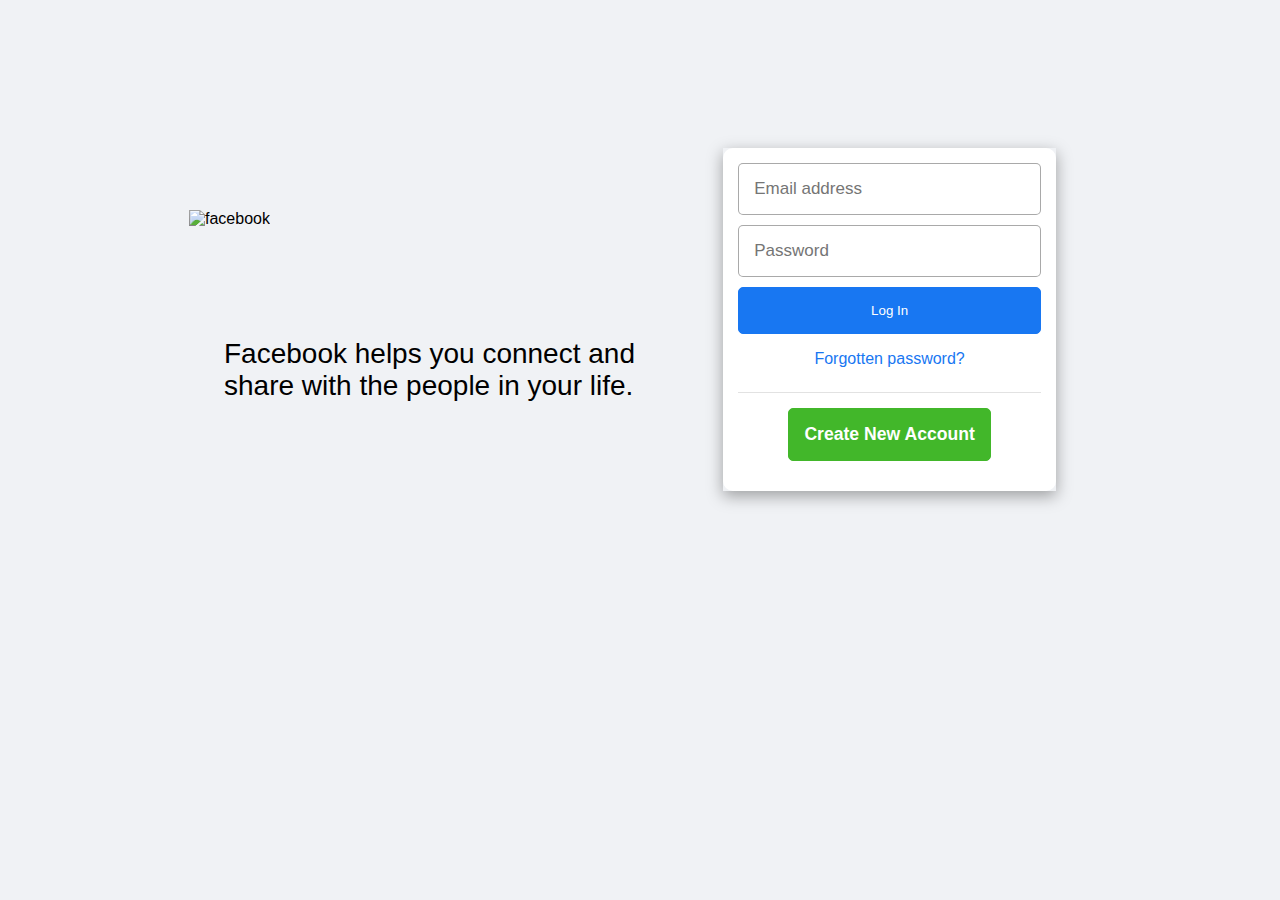
==== index.html @ e9337e7f "updated the javascript more to be commited" ====
<!DOCTYPE html>
<html lang="en">
<head>
    <meta charset="UTF-8">
    <meta http-equiv="X-UA-Compatible" content="IE=edge">
    <meta name="viewport" content="width=device-width, initial-scale=1.0">
    <title>Facebook</title>
    <link rel="stylesheet" href="style.css">
</head>
<body>
    <div class="container">
        <div class="logdetails">
            
        </div>
        <header class="login-header">
            <div class="face-image">
                <img src="https://static.xx.fbcdn.net/rsrc.php/y8/r/dF5SId3UHWd.svg" alt="facebook">
            </div>
            <h3>Facebook helps you connect and share with the people in your life.</h3>
        </header>
        <section class="login-section">
            <form class="form-login" id="form">
                <div class="login">
                    <input type="text" name="email" id="email" placeholder="Email address">
                    
                    <input type="password" name="password" id="password" placeholder="Password">
                    
                    <button class="btn btn-login" type="submit" id="btnLogin">Log In</button>

                    <p class="forget-pass">
                        Forgotten password?
                    </p>
                </div>
                <div class="create">
                    <button type="button" class="btn btn-create" id="modalbtn">Create New Account</button>
                </div>
            </form>
            <div class="modal" id="modal">
                <div class="modalContent" id="modalcontent">
                    <div class="modal-signUp">
                        <h2>Sign up it's easy</h2>
                        <span class="closeModal">&times;</span> 
                    </div>
                    
                    <div class="modalDetails">
                        <div class="modalNames">
                            <input type="text" name="firstName" id="firstName" placeholder="Firstname">

                            <input type="password" name="surName" id="surName" placeholder="Surname">
                        </div>
                        <div class="modalOthers">
                            <input type="email" name="newEmail" id="newEmail" placeholder="Email Address">

                            <input type="password" name="newPassword" id="newPassword" placeholder="New Password">
                        </div>
                        <div class=" create modalCreate">
                            <button type="button" class="btn btn-create" id="modalCreate">Sign Up</button>
                        </div>
                    </div>
                    
                </div>
            </div>
        </section>
    </div>
<script src="modal-pro.js"></script>
<script src="app.js"></script>

</body>
</html>
---- style.css ----
*{
    box-sizing: border-box;
}
html,body{
    margin: 0;
    padding: 0;
}
body{
    font-family: 'Segoe UI', Tahoma, Geneva, Verdana, sans-serif;
    background-color: #f0f2f5;
    position: relative;
}
.logdetails{
    position: absolute;
    top: 0;
    left: 40%;
    right: 40%;
}
.success{
    background-color: greenyellow;
    color: white;
    border-radius: 10px;
    padding: 10px;
    text-align: center;
    margin: 10px auto;
    color: rgba(0, 0, 0, 0.742);
    box-shadow: rgba(0, 0, 0, 0.15) 1.95px 1.95px 2.6px;
}
.error{

    background-color: rgba(255, 0, 0, 0.667);
    color: white;
    border-radius: 10px;
    padding: 10px;
    text-align: center;
    margin: 10px auto;
    box-shadow: rgba(0, 0, 0, 0.15) 1.95px 1.95px 2.6px;
}
.container{
    width: 65%;
    margin: 20px auto;
    display: flex;
    justify-content: space-between;
    align-items: center;
    padding-top: 10%;
}
.face-image{
    width: 350px;
    height: 100px;
    margin-left: -35px;
}
.login-header{
    width: 50%;
}
.login-header h3{
    font-size: 28px;
    line-height: 32px;
    font-weight: normal;
    
}
.login-section{
    width: 40%;
    box-shadow: rgba(0, 0, 0, 0.35) 0px 5px 15px;
    
}
.form-login{
    background-color: white;
    padding: 15px;
    border-radius: 10px;
}
.login{
    display: flex;
    flex-direction: column;
    border-bottom: 0.5px solid #8080803b;
    padding-bottom: 8px;
}
.login input{
    padding: 15px;
    border-radius: 5px;
    border: 1px solid rgba(128, 128, 128, 0.677);
    outline: none;
    margin-bottom: 10px;
    font-size: 17px;
}
.login input:focus{
    border-color: #1877f2;
    caret-color: #1877f2;
}
.btn{
    outline: none;
    border: none;
}
.btn-login{
    border: 1px solid #1877f2;
    background-color: #1877f2;
    color: white;
    padding: 15px;
    border-radius: 5px;
}
.btn-login:hover{
    border: 1px solid #1877f2;
    color: #1877f2;
    background-color: white;
    cursor: pointer;
}
.forget-pass{
    text-align: center;
    color: #1877f2;
}
.create{
    text-align: center;
    padding: 15px;
}
.btn-create{
    border: 1px solid #42b72a;
    background-color: #42b72a;
    color: white;
    padding: 15px;
    border-radius: 5px;
    font-weight: bold;
    font-size: 1.1rem;
}
.btn-create:hover{
    border: 1px solid #42b72a;
    color: #42b72a;
    background-color: white;
    cursor: pointer;
}

.modal{
    display: none;
    position: fixed;
    top: 0px;
    left: 0px;
    background-color: rgba(0,0,0,0.5);
    width: 100%;
    height: 100%;
    z-index: 1;
    overflow: auto;
    
}
.modalContent{
    margin: 10% auto;
    background-color: white;
    width: 40%;
    min-height: 100px;
    padding: 10px;
    /* box-shadow: 0 5px 8px 0 rgba(0,0,0,0.2),0 7px 20px 0 rgba(0,0,0,0.2); */
    border-radius: 10px;
    box-shadow: rgba(0, 0, 0, 0.35) 0px 5px 15px;   
}
.closeModal{
    /* font-size: 1.5em; */
    /* float: right; */
    font-size: 1.5rem;
}
.closeModal:hover, .closeModal:active{
    color :#1877f2;
    cursor: pointer;
    text-decoration:none;
    
}
.modal-signUp{
    display: flex;
    align-items: center;
    justify-content: space-between;
    padding: 20px;
    
}
.modalDetails{
    width: 80%;
    padding: 20px;
    padding-top: 0;
}
.modalNames{
    display: flex;
    flex-direction: column;
}
.modalNames input{
    padding: 10px;
    border-radius: 5px;
    border: 1px solid rgba(128, 128, 128, 0.677);
    outline: none;
    margin-bottom: 10px;
    font-size: 17px;
    margin-left: auto;
    width: 80%;
}
/* .modalDetails #firstName{
    margin-right: 20px;
} */
.modalNames input:focus{
    border-color: #1877f2;
    caret-color: #1877f2;
}
.modalOthers{
    display: flex;
    flex-direction: column;
}
.modalOthers input{
    padding: 10px;
    border-radius: 5px;
    border: 1px solid rgba(128, 128, 128, 0.677);
    outline: none;
    margin-bottom: 10px;
    font-size: 17px;
    margin-left: auto;
    width: 80%;
}
.modalOthers input:focus{
    border-color: #1877f2;
    caret-color: #1877f2;
}
.modalCreate{
    width: 100%;

}
.modalCreate button{
    width: 80%;
    margin-left: 80px;
}

.loading{
    width: 100%;
    padding-top: 20%;  
    padding-bottom: 20%;  
    display: flex;
    justify-content: center;  
}
.loading img{
    width: 150px;
    height: 150px;
}
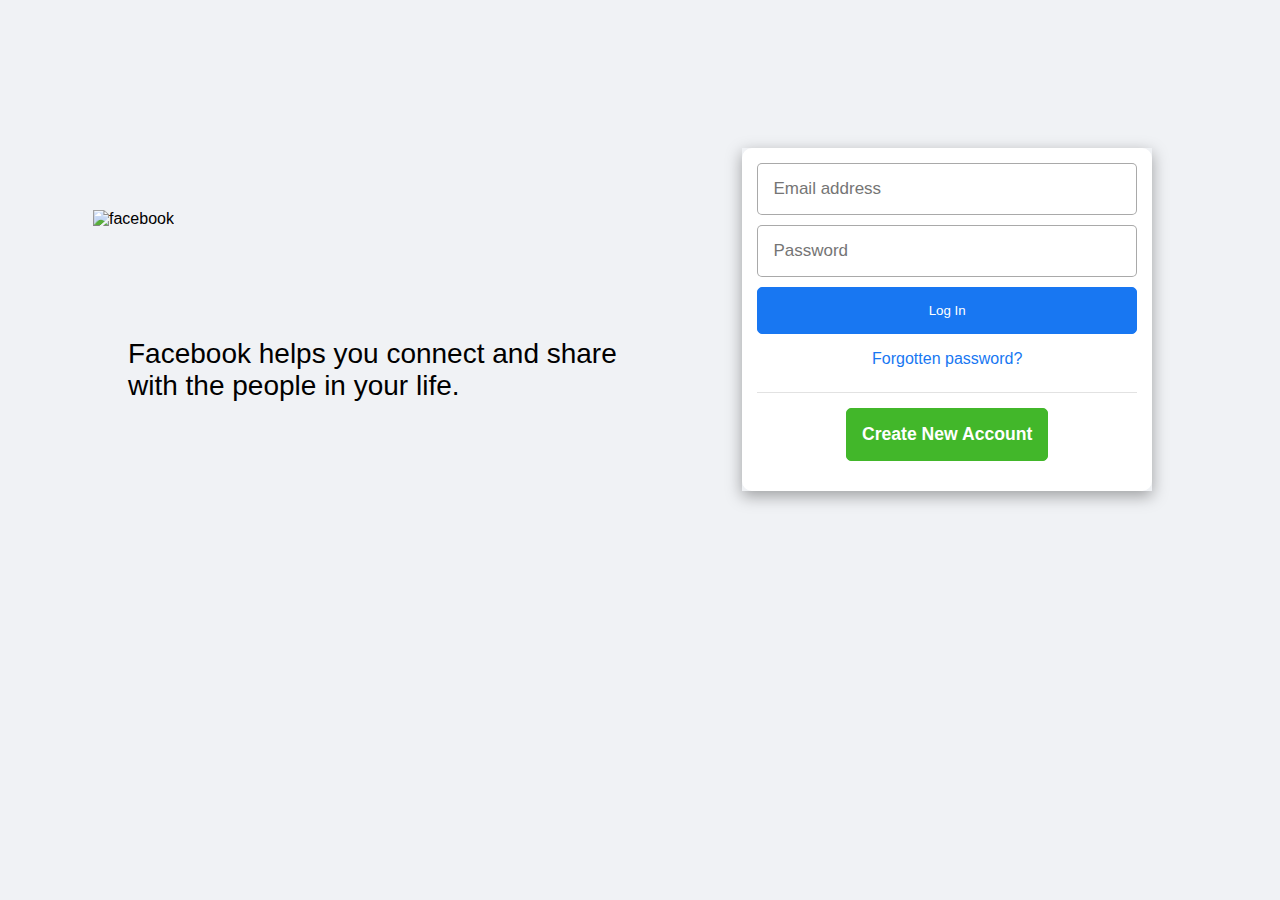
==== commit c4e745c9: "done with the confirm password input and error message" ====
--- a/index.html
+++ b/index.html
@@ -9,7 +9,7 @@
 </head>
 <body>
     <div class="container">
-        <div class="logdetails">
+        <div class="logdetails" id="logdetails">
             
         </div>
         <header class="login-header">
@@ -46,12 +46,13 @@
                         <div class="modalNames">
                             <input type="text" name="firstName" id="firstName" placeholder="Firstname">
 
-                            <input type="password" name="surName" id="surName" placeholder="Surname">
+                            <input type="text" name="surName" id="surName" placeholder="Surname">
                         </div>
                         <div class="modalOthers">
                             <input type="email" name="newEmail" id="newEmail" placeholder="Email Address">
 
                             <input type="password" name="newPassword" id="newPassword" placeholder="New Password">
+                            <input type="password" name="confirmPassword" id="confirmPassword" placeholder="Confirm Password">
                         </div>
                         <div class=" create modalCreate">
                             <button type="button" class="btn btn-create" id="modalCreate">Sign Up</button>
--- a/style.css
+++ b/style.css
@@ -15,12 +15,14 @@
     top: 0;
     left: 40%;
     right: 40%;
+    z-index: 100;
 }
 .success{
     background-color: greenyellow;
     color: white;
     border-radius: 10px;
-    padding: 10px;
+    padding: 15px;
+    font-size: 1.2rem;
     text-align: center;
     margin: 10px auto;
     color: rgba(0, 0, 0, 0.742);
@@ -31,7 +33,8 @@
     background-color: rgba(255, 0, 0, 0.667);
     color: white;
     border-radius: 10px;
-    padding: 10px;
+    padding: 15px;
+    font-size: 1.2rem;
     text-align: center;
     margin: 10px auto;
     box-shadow: rgba(0, 0, 0, 0.15) 1.95px 1.95px 2.6px;
@@ -126,6 +129,7 @@
     background-color: white;
     cursor: pointer;
 }
+
 
 .modal{
     display: none;
@@ -230,4 +234,42 @@
 .loading img{
     width: 150px;
     height: 150px;
-}+}
+.loginPage-header{
+    background-color: #1877f2;
+    color: white;
+    text-align: center;
+    padding: 15px;
+}
+.loginPage-header h1{
+    margin-top: 0;
+    margin-bottom: 0;
+}
+.loginPage-container{
+    width: 40%;
+    margin: 10% auto 0 auto;
+    text-align: center;
+}
+.loginPage-container img{
+    margin-bottom: 20px;
+}
+
+
+
+@media only screen and (max-width: 1350px) {
+    .container{
+        width: 80%;
+        
+    } 
+    
+} 
+
+@media only screen and (max-width: 980px) {
+    .container{
+        flex-direction: column;
+        padding-top: 0;
+        width: 100%;
+        
+    } 
+    
+} 